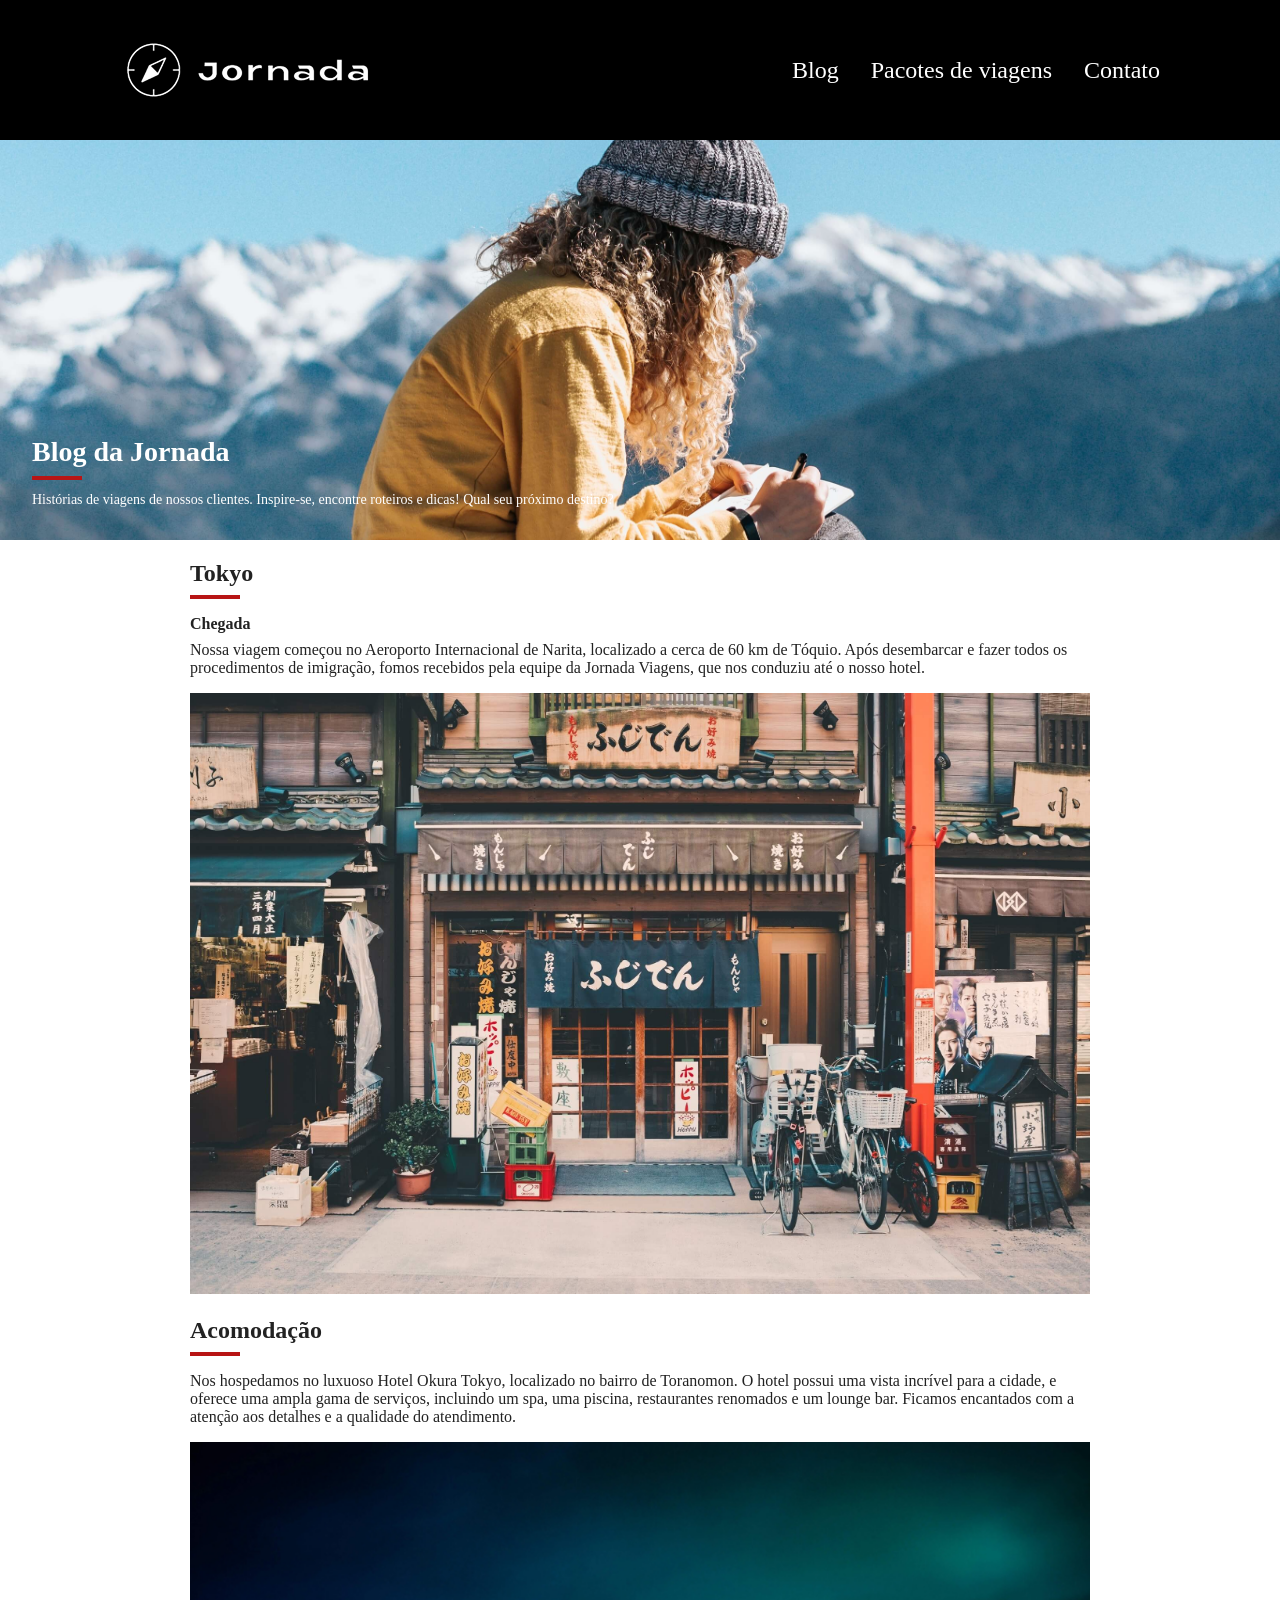
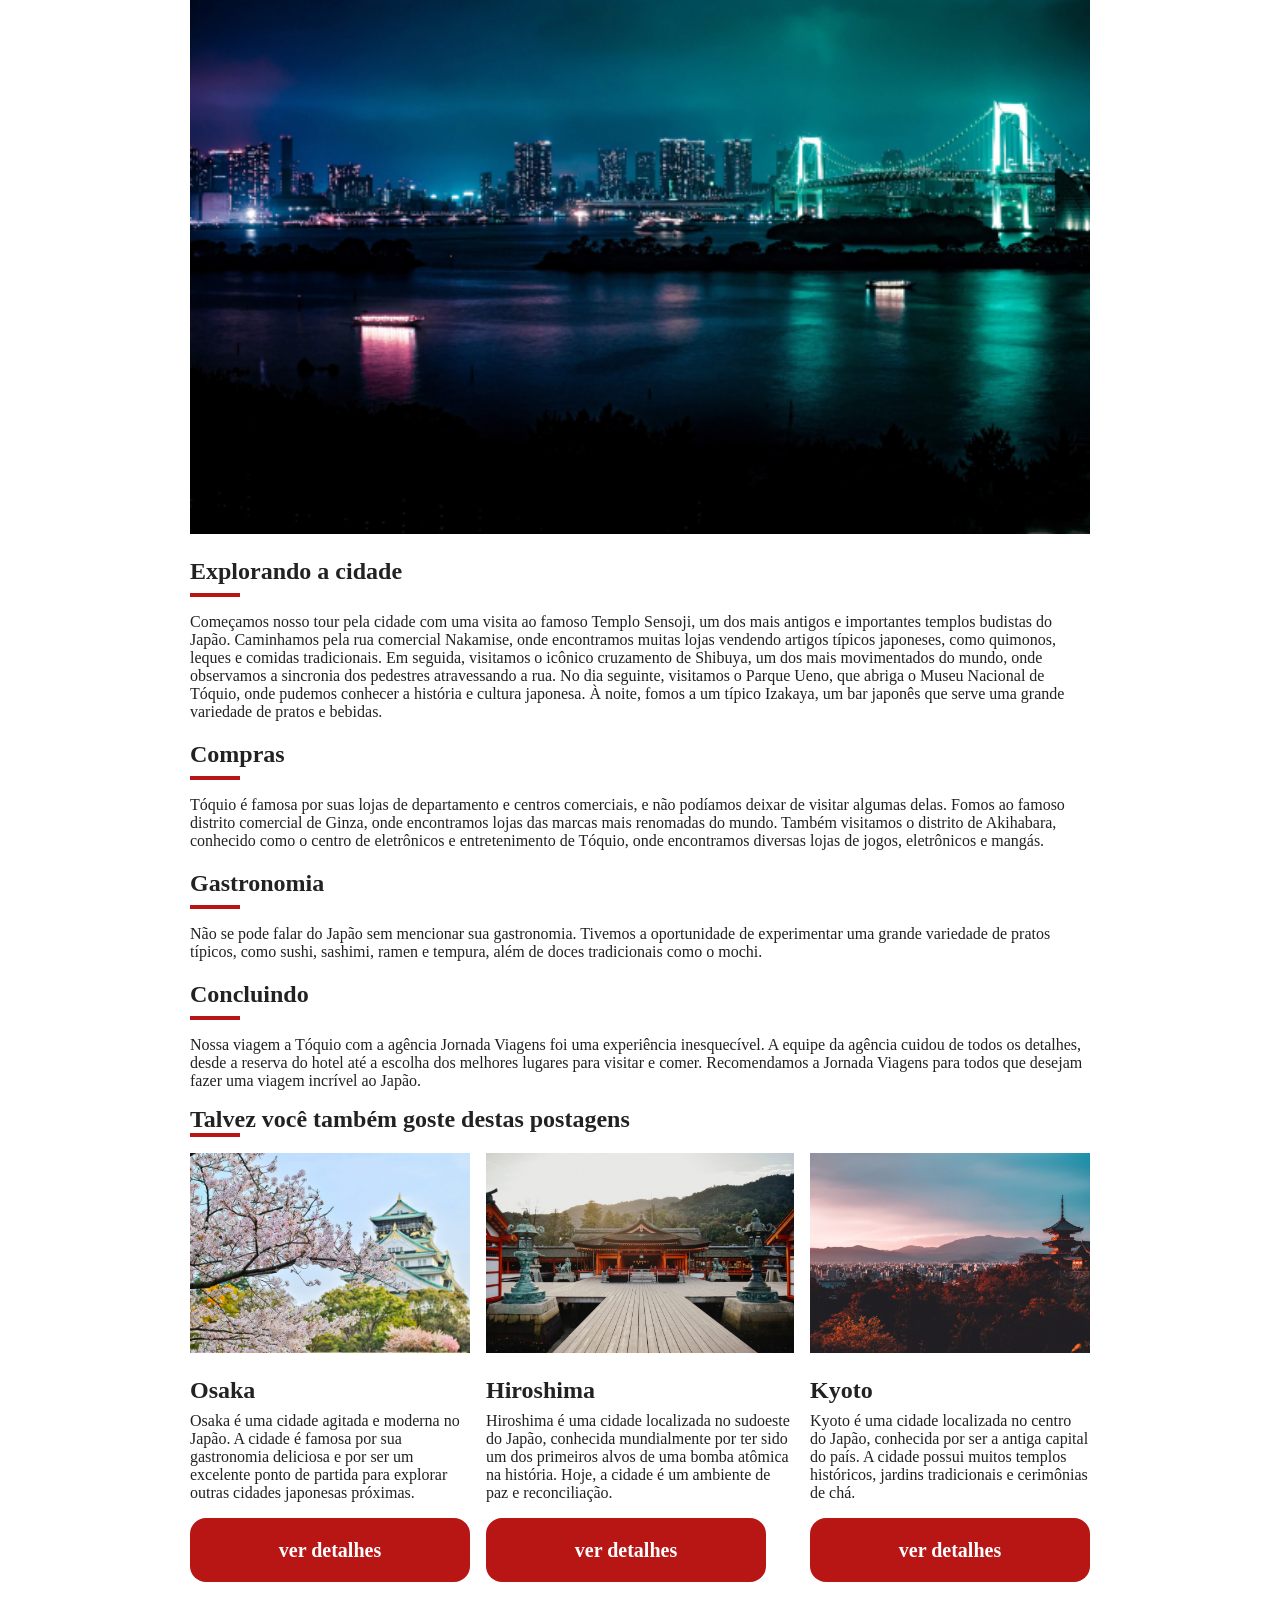
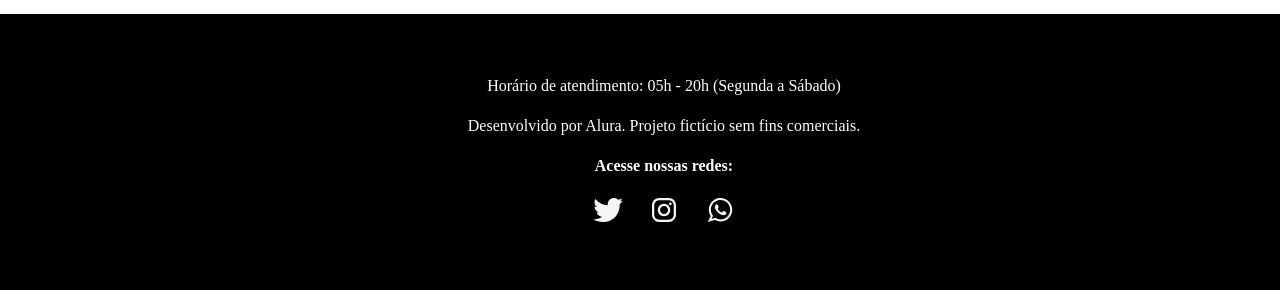
==== blog.html @ 4812fc77 "adicionar página do blog" ====
<!doctype html>
<html lang="pt-BR">
  <head>
    <meta charset="UTF-8" />
    <meta name="viewport" content="width=device-width, initial-scale=1.0" />
    <meta name="description" content="Blog da Jornada Viagens">
    <link rel="stylesheet" href="style.css" />
    <link rel="stylesheet" href="GLOBAL.CSS" />
    <link rel="stylesheet" href="header.css" />
    <link rel="stylesheet" href="hero.css" />
    <title>Blog | Jornada Viagens</title>
    <link rel="icon" href="img/Favicon.png">
  </head>
  <body>
    <header class="main-header">
      <a class="logo" href="index.html" title="voltar para a página inicial">
        <img class="logo-mobile" src="img/Logo-provisória-branca 1.png" alt="bussola do logo jornada viagens na cor branca">
        <img class="logo-desktop" src="img/Logo-provisória-branca 1(1).png" alt="logo Jornada Viagens na cor branca">
      </a>
      <div class="navigation-menu">
        <label for="menu">
          <img src="img/menu.png" alt="menu"/>
        </label>
        <input type="checkbox" id="menu" hidden/>
        <nav>
          <ul class="list-link">
            <li><a href="blog.html" title="Acessar o blog">Blog</a></li>
            <li><a href="pacotes.html" title="Acessar pacotes de viagens">Pacotes de viagens</a></li>
            <li><a href="contato.html" title="Acessar contato">Contato</a></li>
          </ul>
        </nav>
      </div>
    </header>
    <main>
      <section class="hero-blog">
        <h1>Blog da Jornada</h1>
        <div class="hero-divider"></div>
        <p>Histórias de viagens de nossos clientes. Inspire-se, encontre roteiros e dicas! Qual seu próximo destino?</p>
      </section>
      <section class="blog-content">
        <div class="destination-tile">
          <h2>Tokyo</h2>
          <div class="title-divider"></div>
          <h2 class="blog-subtitle">Chegada</h2>
          <p>Nossa viagem começou no Aeroporto Internacional de Narita, localizado a cerca de 60 km de Tóquio. Após desembarcar e fazer todos os procedimentos de imigração, fomos recebidos pela equipe da Jornada Viagens, que nos conduziu até o nosso hotel.</p>
          <img src="./img/4e3c04e0baf7c43b9b4b4d320edb8d29be98bdfe.jpg" alt="imagem de tokyo">
          <h2>Acomodação</h2>
          <div class="title-divider"></div>
          <p>Nos hospedamos no luxuoso Hotel Okura Tokyo, localizado no bairro de Toranomon. O hotel possui uma vista incrível para a cidade, e oferece uma ampla gama de serviços, incluindo um spa, uma piscina, restaurantes renomados e um lounge bar. Ficamos encantados com a atenção aos detalhes e a qualidade do atendimento.</p>
          <img src="./img/Tokyo.jpg" alt="imagem da cidade de tokyo">
          <h2>Explorando a cidade</h2>
          <div class="title-divider"></div>
          <p>Começamos nosso tour pela cidade com uma visita ao famoso Templo Sensoji, um dos mais antigos e importantes templos budistas do Japão. Caminhamos pela rua comercial Nakamise, onde encontramos muitas lojas vendendo artigos típicos japoneses, como quimonos, leques e comidas tradicionais. Em seguida, visitamos o icônico cruzamento de Shibuya, um dos mais movimentados do mundo, onde observamos a sincronia dos pedestres atravessando a rua. No dia seguinte, visitamos o Parque Ueno, que abriga o Museu Nacional de Tóquio, onde pudemos conhecer a história e cultura japonesa. À noite, fomos a um típico Izakaya, um bar japonês que serve uma grande variedade de pratos e bebidas.</p>
          <h2>Compras</h2>
          <div class="title-divider"></div>
          <p>Tóquio é famosa por suas lojas de departamento e centros comerciais, e não podíamos deixar de visitar algumas delas. Fomos ao famoso distrito comercial de Ginza, onde encontramos lojas das marcas mais renomadas do mundo. Também visitamos o distrito de Akihabara, conhecido como o centro de eletrônicos e entretenimento de Tóquio, onde encontramos diversas lojas de jogos, eletrônicos e mangás.</p>
          <h2>Gastronomia</h2>
          <div class="title-divider"></div>
          <p>Não se pode falar do Japão sem mencionar sua gastronomia. Tivemos a oportunidade de experimentar uma grande variedade de pratos típicos, como sushi, sashimi, ramen e tempura, além de doces tradicionais como o mochi.</p>
          <h2>Concluindo</h2>
          <div class="title-divider"></div>
          <p>Nossa viagem a Tóquio com a agência Jornada Viagens foi uma experiência inesquecível. A equipe da agência cuidou de todos os detalhes, desde a reserva do hotel até a escolha dos melhores lugares para visitar e comer. Recomendamos a Jornada Viagens para todos que desejam fazer uma viagem incrível ao Japão.</p>
          <h1>Talvez você também goste destas postagens</h1>
          <div class="title-divider"></div>
          <div class="related-posts">
            <div class="related-card">
              <img src="./img/42c527deff1d255df66419e9caf987dbb445728a.jpg" alt="imagem de Osaka">
              <h2>Osaka</h2>
              <p>Osaka é uma cidade agitada e moderna no Japão. A cidade é famosa por sua gastronomia deliciosa e por ser um excelente ponto de partida para explorar outras cidades japonesas próximas.</p>
              <a href="#" class="button">ver detalhes</a>
            </div>
            <div class="related-card">
              <img src="./img/4f6ef1dbd2796c848807fd5229417b45635ae083.jpg" alt="imagem de Hiroshima">
              <h2>Hiroshima</h2>
              <p>Hiroshima é uma cidade localizada no sudoeste do Japão, conhecida mundialmente por ter sido um dos primeiros alvos de uma bomba atômica na história. Hoje, a cidade é um ambiente de paz e reconciliação.</p>
              <a href="#" class="button">ver detalhes</a>
            </div>
            <div class="related-card">
              <img src="./img/df7bfaf0f879aedb6ced9c17caf7ac069765a343.jpg" alt="imagem de Kyoto">
              <h2>Kyoto</h2>
              <p>Kyoto é uma cidade localizada no centro do Japão, conhecida por ser a antiga capital do país. A cidade possui muitos templos históricos, jardins tradicionais e cerimônias de chá.</p>
              <a href="#" class="button">ver detalhes</a>
            </div>
          </div>
        </div>
      </section>
    </main>
    <footer class="main-footer">
      <p>Horário de atendimento: 05h - 20h (Segunda a Sábado)</p>
      <p>Desenvolvido por Alura. Projeto fictício sem fins comerciais.</p>
      <p class="footer-social-title">Acesse nossas redes:</p>
      <div class="footer-social">
        <a href="#" target="_blank" title="Twitter"><img src="img/Twiter 1.svg" alt="twitter"></a>
        <a href="#" target="_blank" title="Instagram"><img src="img/Instragam 1.svg" alt="instagram"></a>
        <a href="#" target="_blank" title="Whatsapp"><img src="img/Whatsapp 1.svg" alt="whatsapp"></a>
      </div>
    </footer>
  </body>
</html>
---- style.css ----
@import url("./GLOBAL.css");
@import url("./header.css");
@import url("./hero.css");
@import url("./offers.css");
@import url("./destinations.css");
@import url("./categories.css");
@import url("./payments.css");
@import url("./testimoniel.css");
@import url("./rodape.css");
@import url(./blog.css);
---- GLOBAL.CSS ----
@font-face {
  font-family: "Montserrat";
  src: url("./fonts/Montserrat-Regular.ttf") format("truetype");
  font-style: normal;
  font-display: swap;
}

:root {
  --primary-color: #8f0101;
  --secondary-color: #b81515;
  --background-color: #ffffff;
  --background-primary-color: #ffffff;
  --background-secondary-color: #f5f5f5;
  --background-tertiary-color: #000000;

  --text-primary-color: #222222;
  --text-secondary-color: #ffffff;

  --title-wight: 700;
  --text-weight: 400;
  --menu-text-weight: 500;
}

/* CSS RESET */
body,
img,
h1,
p,
fieldset,
legend,
label,
input,
select,
template,
button {
  margin: 0;
  padding: 0;
  border: 0;
  box-sizing: border-box;
}

body {
  font-family: "Montserrat";
  color: var(--text-primary-color);
}

section {
  width: 312px;
  margin: 0 auto 88px;
}

section.hero {
  width: 100%;
  margin: 0;
}

.section-title {
  width: 280px;
  margin: 0 auto 32px;
}

.content-title {
  font-size: 28px;
  font-weight: var(--title-wight);
}

.content-title {
  font-size: 28px;
  font-weight: var(--title-wight);
  line-height: 32px;
}

.section-title h2 {
  font-size: 28px;
  font-weight: var(--title-wight);
  margin: 0;
  text-align: center;
}

.section-title hr {
  width: 180px;
  height: 4px;
  background-color: var(--secondary-color);
  border: none;
  margin: 16px auto 32px;
}

.button {
  min-width: 280px;
  width: 280px;
  height: 64px;
  color: var(--text-secondary-color);
  font-weight: var(--title-wight);
  font-size: 20px;
  background-color: var(--secondary-color);
  border-radius: 16px;
  display: inline-block;
  text-decoration: none;
  line-height: 64px;
  text-align: center;
}

section.hero-blog {
  width: 100%;
  margin: 0;
}

section.blog-content {
  width: 100%;
  margin: 0;
}

@media screen and (min-width: 768px) {
  section {
    width: 648px;
  }
  .section-title {
    width: 100%;
    margin: 0 auto 32px;
  }

  @media screen and (min-width: 1024px) {
    section {
      width: 900px;
    }

    .button:hover {
      background-color: var(--primary-color);
    }
  }
  @media screen and (min-width: 1440px) {
    section {
      width: 1200px;
    }
  }
}
---- header.css ----
/* ===== .main-header ===== */

.main-header {
  background-color: black;
  display: flex;
  justify-content: space-between;
  align-items: center;
  padding: 38px 48px;
}

/* ===== LOGO ===== */

.logo-mobile {
  display: block;
}

.logo-desktop {
  display: none;
}

/* ===== MENU MOBILE ===== */

nav {
  display: none;
}

input[type="checkbox"]:checked ~ nav {
  display: block;
  position: absolute;
  top: 100%;
  left: 0;
  width: 100%;
  background-color: black;
  padding: 16px 0;
}

.list-link {
  list-style: none;
  padding: 0;
  margin: 0;
}

.list-link li {
  margin: 16px 0;
  text-align: center;
}

.list-link li a {
  color: white;
  text-decoration: none;
  font-size: 24px;
  transition: 0.3s;
}

/* ===== HOVER ===== */

.list-link li a:hover {
  color: red;
}

/* ===== TABLET E DESKTOP ===== */

@media screen and (min-width: 768px) {
  .navigation-menu label {
    display: none;
  }

  nav {
    display: block;
  }

  .list-link {
    display: flex;
    align-items: center;
    gap: 32px;
  }

  .list-link li {
    margin: 0;
  }

  .main-header {
    padding: 38px 120px;
  }
}

/* ===== DESKTOP ===== */

@media screen and (min-width: 1024px) {
  .logo-mobile {
    display: none;
  }

  .logo-desktop {
    display: block;
  }
}
---- hero.css ----
.hero-img {
  height: 400px;
  width: 100%;
  background: url("./img/95b0eddacb71270c57c012d751fcf458d8bfa634.jpg")
    no-repeat;
  background-size: cover;
}

.hero h2 {
  padding: 88px 24px;
  margin: 0px;
  font-weight: var(--text-weight);
  font-size: 20px;
  text-align: center;
  line-height: 1.5;
}

section.hero-blog {
  width: 100%;
  margin: 0;
  height: 400px;
  background: url("/img/31516540001aae31f04b49c271b0374b02e7e401.jpg") no-repeat;
  background-size: cover;
  background-position: center;
  display: flex;
  flex-direction: column;
  justify-content: flex-end;
  padding: 32px 24px 32px 32px;
  box-sizing: border-box;
}

section.hero-blog h1 {
  color: var(--text-secondary-color);
  font-size: 28px;
  margin-bottom: 8px;
}

section.hero-blog p {
  color: var(--text-secondary-color);
  font-size: 14px;
  font-weight: var(--text-weight);
}

.hero-divider {
  width: 50px;
  height: 4px;
  background-color: var(--secondary-color);
  margin-bottom: 12px;
  flex-shrink: 0;
}

.blog-content {
  padding: 0 24px;
}

.blog-content img {
  width: calc(100% + 48px);
  margin-left: -24px;
}

.title-divider {
  width: 50px;
  height: 4px;
  background-color: var(--secondary-color);
  margin-bottom: 16px;
}

.blog-subtitle {
  font-weight: 700;
  font-size: 16px;
  margin-bottom: 8px;
}

.blog-content h2 {
  margin-bottom: 8px;
}

.blog-content p {
  margin-bottom: 16px;
}

.blog-content .button {
  margin-bottom: 32px;
  display: block;
}

.related-card img {
  width: 100%;
  height: 200px;
  object-fit: cover;
}

@media screen and (min-width: 768px) {
  .hero-img {
    height: 648px;
    background: url(./img/Group\ 4.png) no-repeat;
    background-size: cover;
  }
  .hero h2 {
    padding: 88px 60px;
    font-size: 32px;
  }
  section.blog-content {
    width: 648px;
    margin: 0 auto;
  }
  .blog-content img {
    width: 100%;
    margin-left: 0;
  }

  .related-posts {
    display: flex;
    gap: 16px;
  }

  .related-card img {
    width: 100%;
  }
}
@media screen and (min-width: 1024px) {
  .hero h2 {
    background-size: cover;
    background-position: center;
  }
  section.blog-content {
    width: 900px;
  }
}
@media screen and (min-width: 1920px) {
  .hero h2 {
    padding: 88px 160px;
  }
  section.blog-content {
    width: 1400px;
  }
}
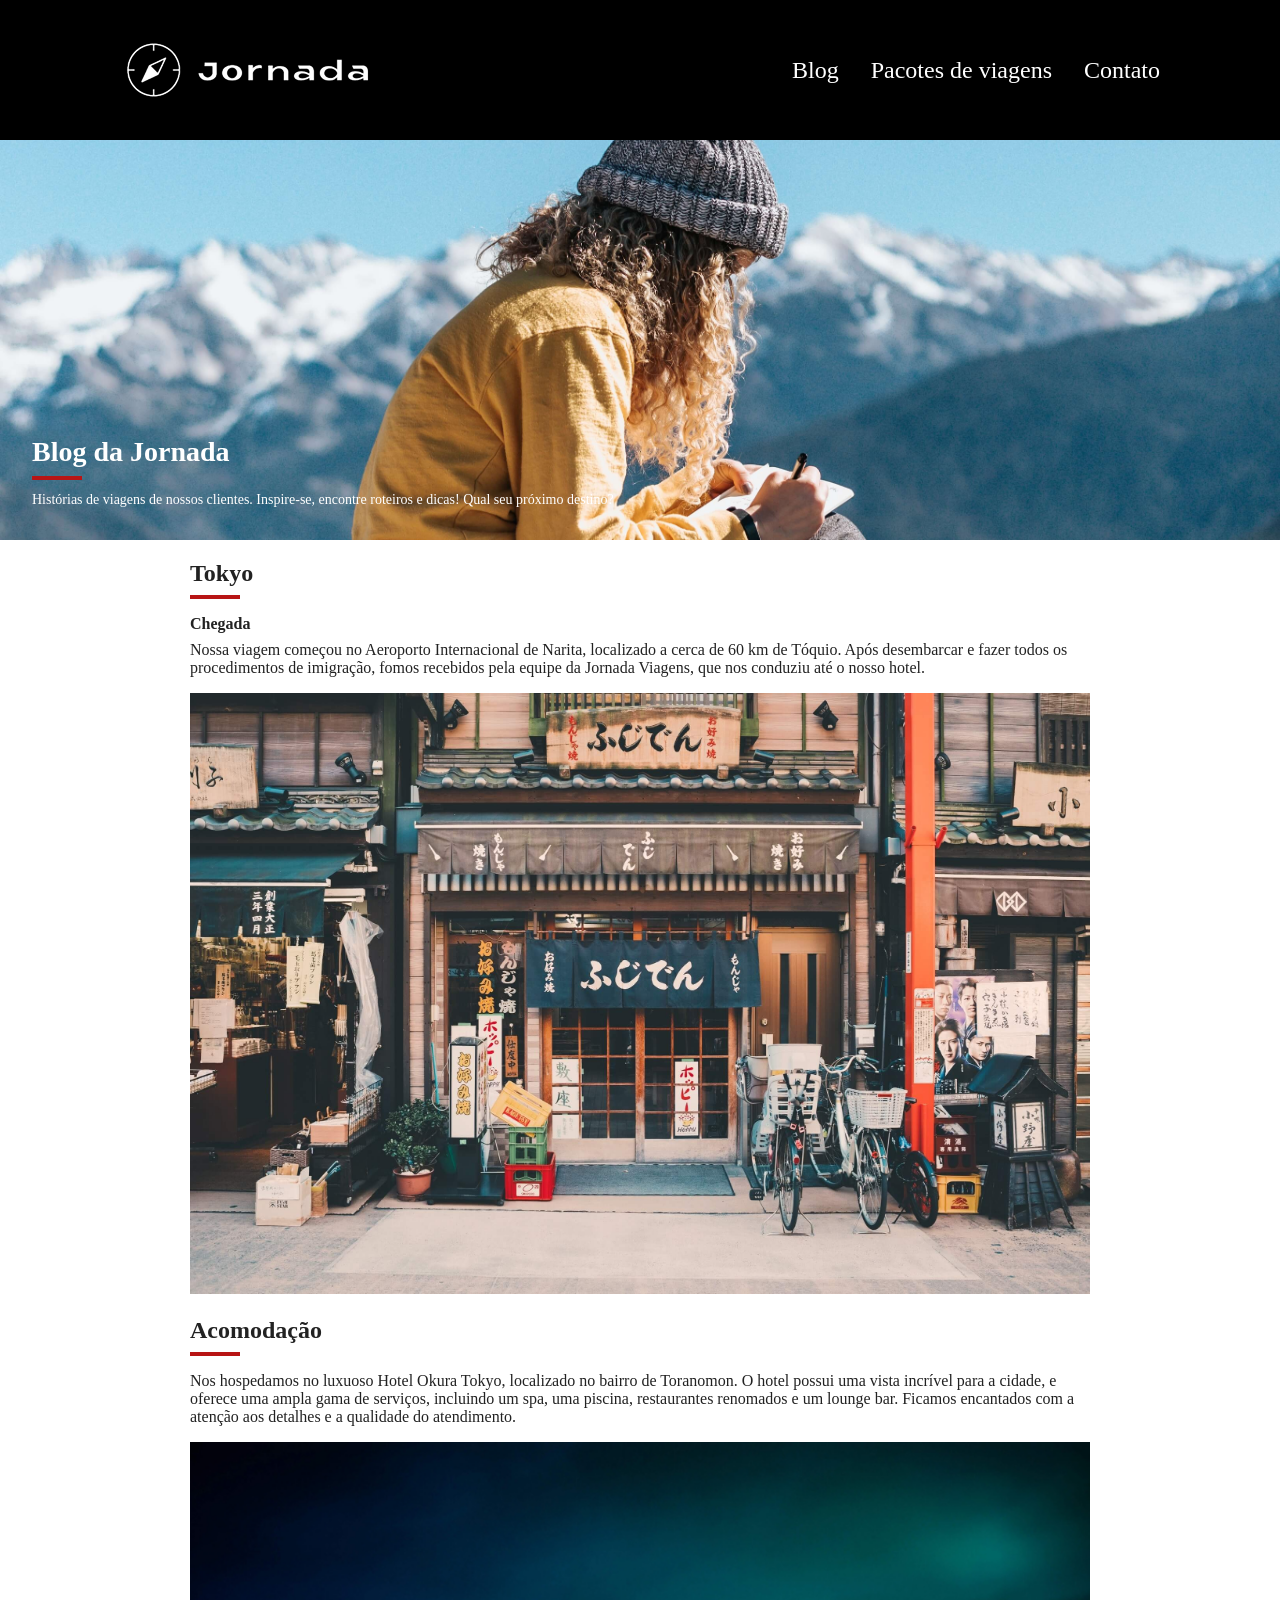
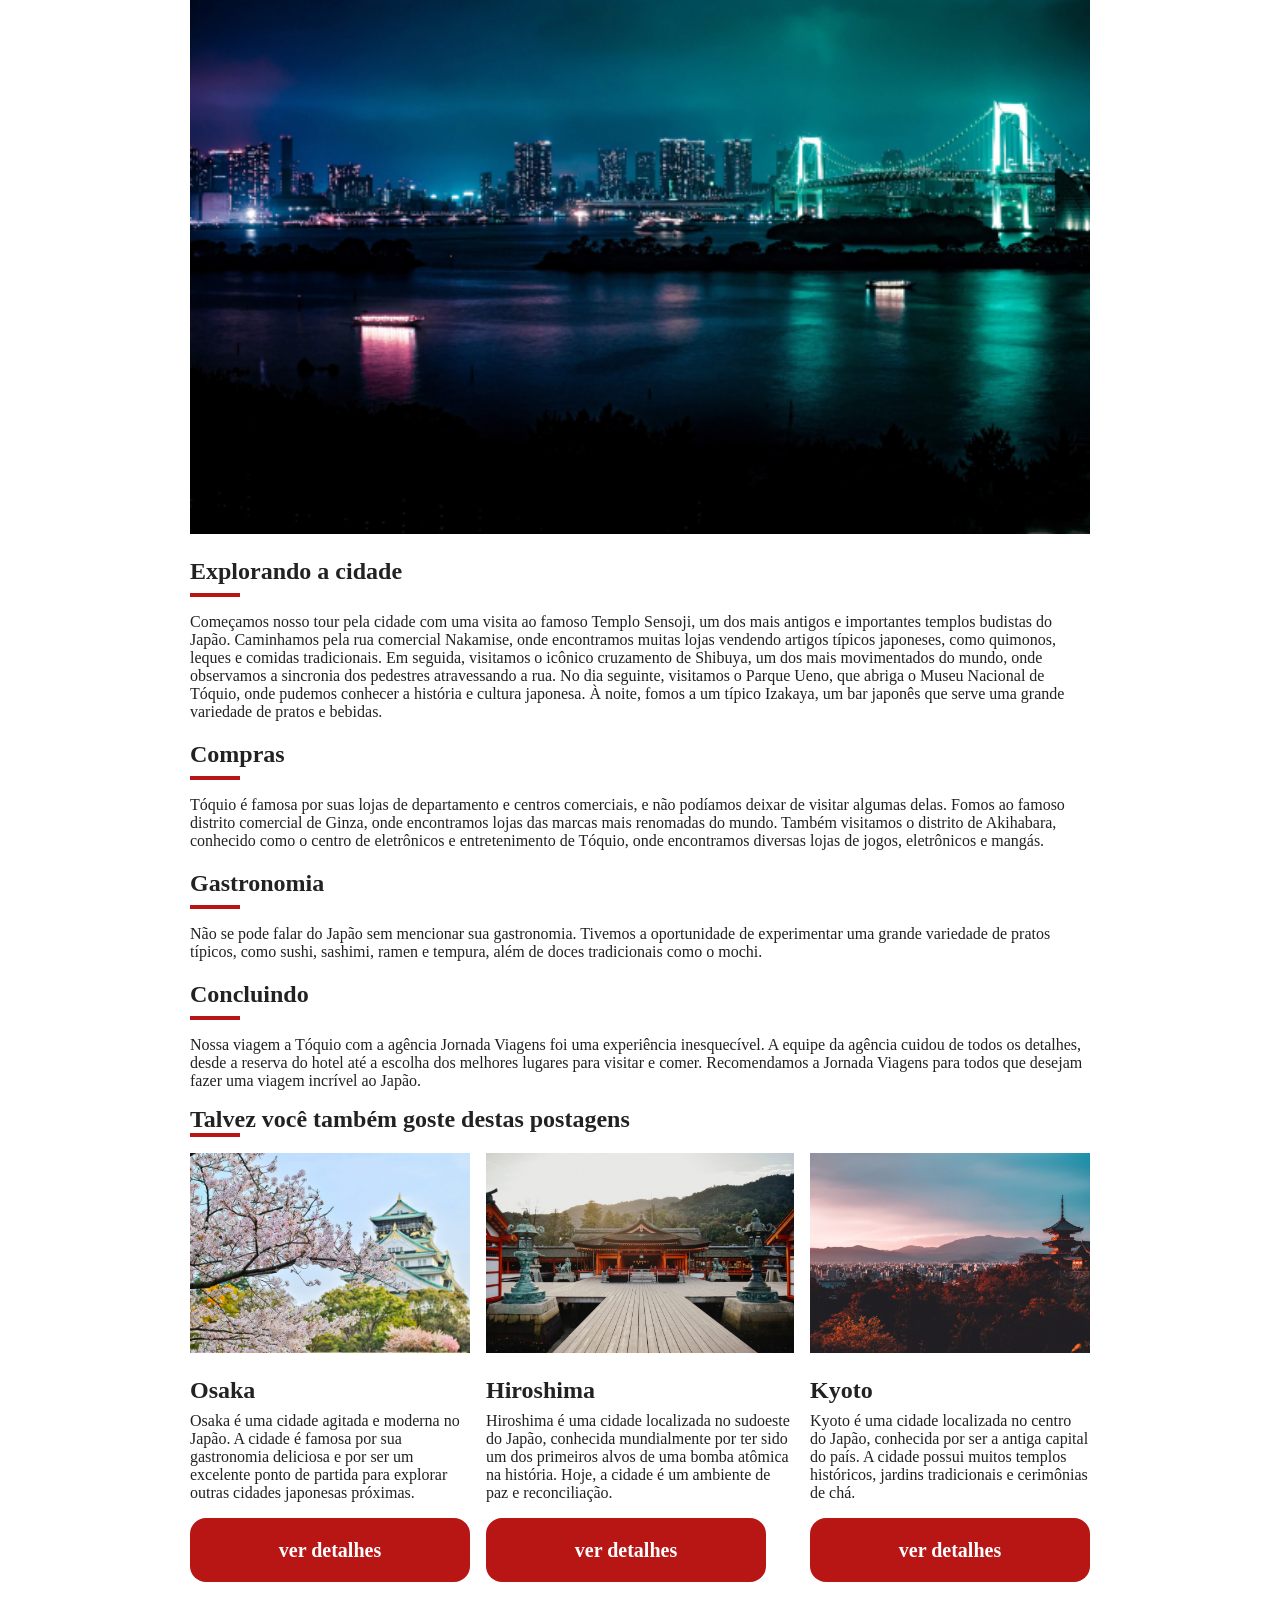
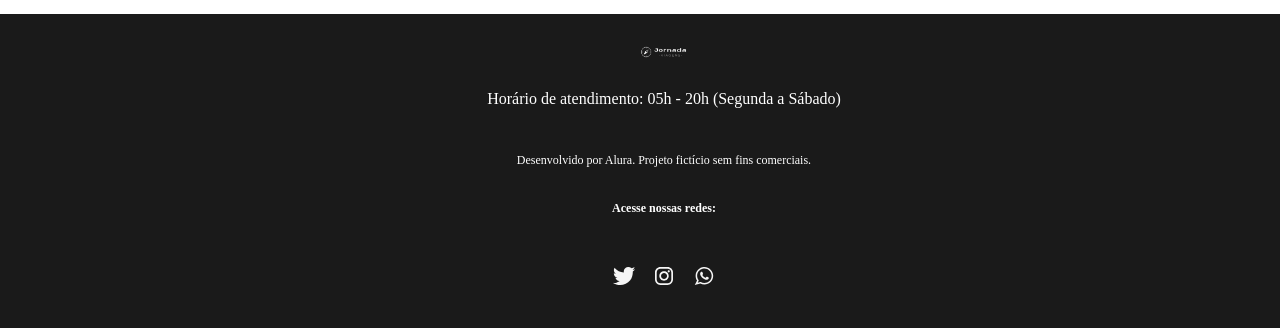
==== commit df552eb1: "feat: adidionar pagina de pagamento com destinos,despoimentos e footer" ====
--- a/blog.html
+++ b/blog.html
@@ -86,6 +86,7 @@
       </section>
     </main>
     <footer class="main-footer">
+       <img src="./img/Logo-branco 1.png"
       <p>Horário de atendimento: 05h - 20h (Segunda a Sábado)</p>
       <p>Desenvolvido por Alura. Projeto fictício sem fins comerciais.</p>
       <p class="footer-social-title">Acesse nossas redes:</p>
--- a/style.css
+++ b/style.css
@@ -8,3 +8,4 @@
 @import url("./testimoniel.css");
 @import url("./rodape.css");
 @import url(./blog.css);
+@import url(./pagamentos.css);
--- a/hero.css
+++ b/hero.css
@@ -90,6 +90,42 @@
   object-fit: cover;
 }
 
+section.hero-pagamento {
+  width: 100%;
+  height: 400px;
+  background: url("./img/3c171766c88a5103a57d1651009c09cdde0b9ec8.jpg")
+    no-repeat;
+  background-size: cover;
+  background-position: center;
+  display: flex;
+  flex-direction: column;
+  justify-content: flex-end;
+  padding: 32px 24px 32px 32px;
+  box-sizing: border-box;
+}
+
+section.hero-pagamento h1 {
+  color: var(--text-secondary-color);
+  font-size: 28px;
+  margin-bottom: 8px;
+}
+
+section.hero-pagamento p {
+  color: var(--text-secondary-color);
+  font-size: 14px;
+  font-weight: var(--text-weight);
+}
+
+@media screen and (min-width: 768px) {
+  section.hero-pagamento {
+    height: 648px;
+    background: url("./img/3c171766c88a5103a57d1651009c09cdde0b9ec8.jpg")
+      no-repeat;
+    background-size: cover;
+    background-position: center;
+  }
+}
+
 @media screen and (min-width: 768px) {
   .hero-img {
     height: 648px;
